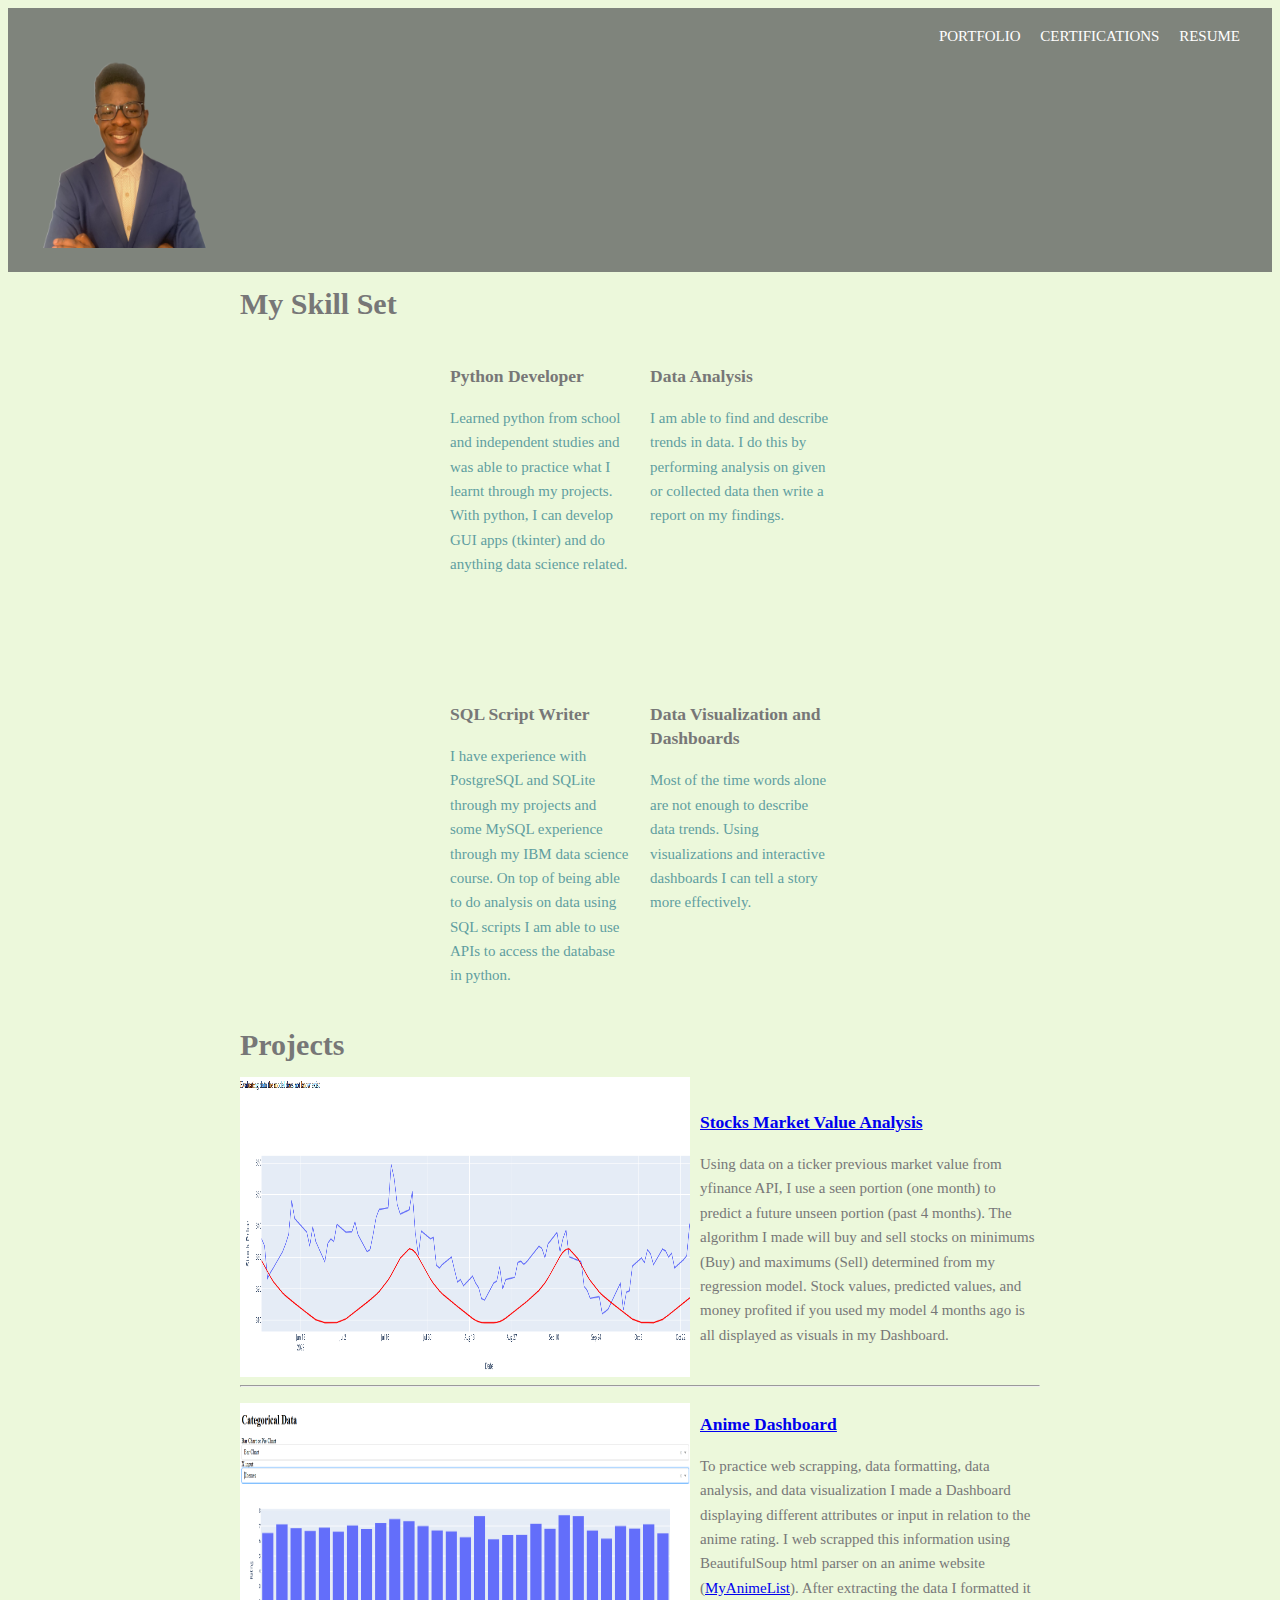
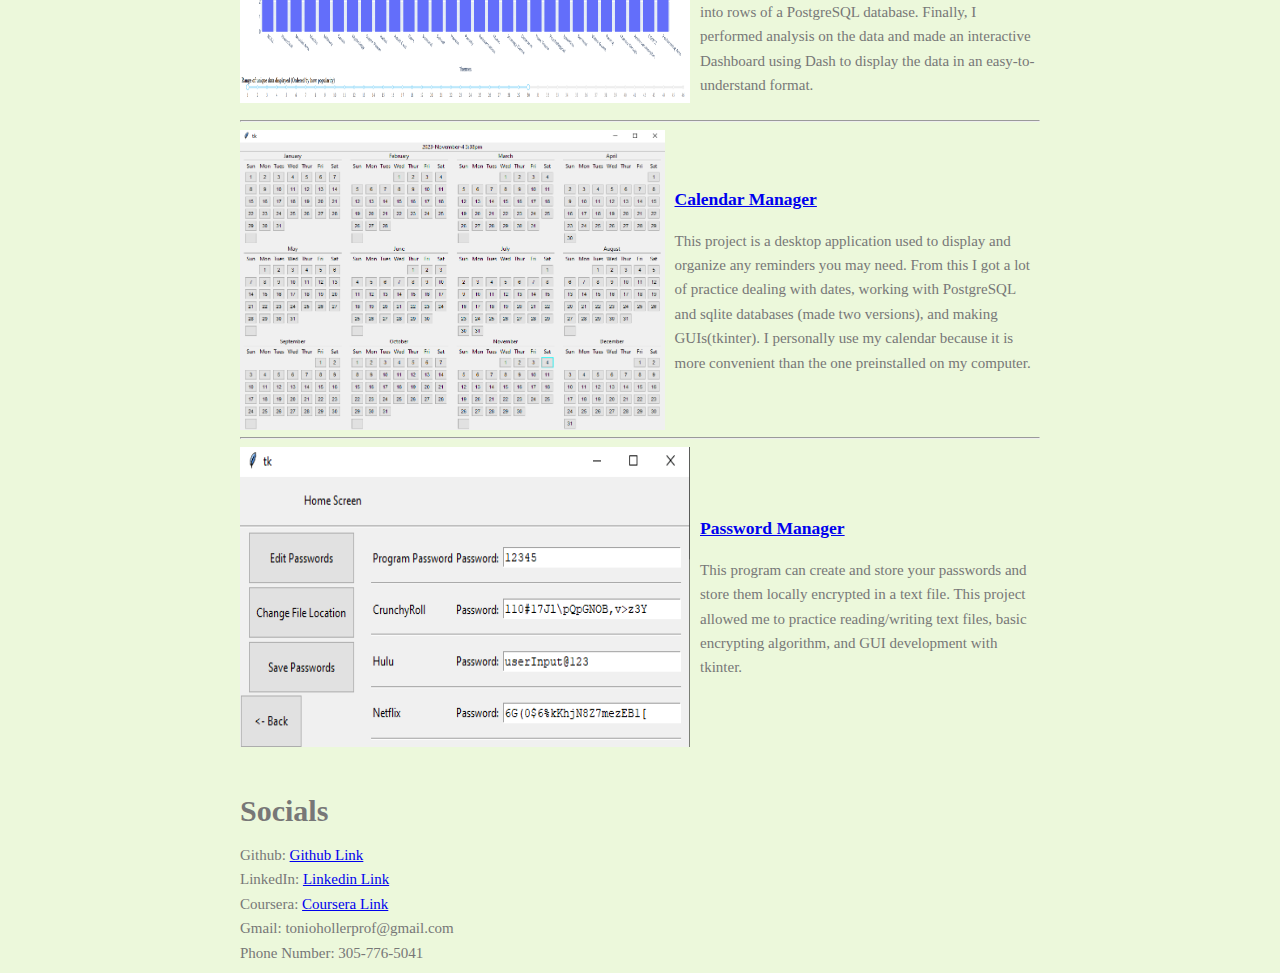
==== index.html @ 394af4f9 "Changed file name" ====
<!DOCTYPE html>
<html lang="en">
<head>
    <title>Antonio Hollerman's Portfolio</title>
    <link rel="stylesheet" href="style.css">
</head>
<body>
<header>
    <nav>
        <ul>
            <li><a href="index.html">PORTFOLIO</a></li>
            <li><a href="certs.html">CERTIFICATIONS</a></li>
            <li><a href="resume.html">RESUME</a> </li>
        </ul>
    </nav>
    <img src="portfolio_imgs/pfp-colored.png" alt="Antonio Hollerman's Face" class="face-shot" style="width:200px;height:200px;">
</header>

<main>
    <h1 class="main-text">My Skill Set</h1>
    <div class="skills">
        <div id="python-dev" class="skill">
            <h3>Python Developer</h3>
            <p class="sub-text">Learned python from school and independent studies and was able to practice what I
                learnt through my projects. With python, I can develop GUI apps (tkinter) and do anything data science
                related.</p>
        </div>
        <div id="data-analysis" class="skill">
            <h3>Data Analysis</h3>
            <p class="sub-text">I am able to find and describe trends in data. I do this by performing analysis on given
                or collected data then write a report on my findings.</p>
        </div>
        <div id="sql-dev" class="skill">
            <h3>SQL Script Writer</h3>
            <p class="sub-text">I have experience with PostgreSQL and SQLite through my projects and some MySQL
                experience through my IBM data science course. On top of being able to do analysis on data using SQL
                scripts I am able to use APIs to access the database in python.</p>
        </div>
        <div id="data-viz" class="skill">
            <h3>Data Visualization and Dashboards</h3>
            <p class="sub-text">Most of the time words alone are not enough to describe data trends. Using
                visualizations and interactive dashboards I can tell a story more effectively.</p>
        </div>
    </div>
    <section class="projects">
        <h1 class="main-text">Projects</h1>
        <div class="wrapper">
            <img src="portfolio_imgs/stock_app.PNG" alt="image" class="image">
            <div class="content">
                <a href="https://github.com/AntonioHollerman/StockAnalysisProject">
                    <h3>Stocks Market Value Analysis</h3>
                </a>
                <p>Using data on a ticker previous market value from yfinance API, I use a seen portion (one month) to
                    predict a future unseen portion (past 4 months). The algorithm I made will buy and sell stocks on
                    minimums (Buy) and maximums (Sell) determined from my regression model. Stock values, predicted values,
                    and money profited if you used my model 4 months ago is all displayed as visuals in my Dashboard.</p>
            </div>
        </div>

        <hr class="divider">

        <div class="wrapper">
            <img src="portfolio_imgs/anime_data.PNG" alt="image" class="image">
            <div class="content">
                <a href="https://github.com/AntonioHollerman/ScrappingAnimeInfo">
                    <h3>Anime Dashboard</h3>
                </a>
                <p>To practice web scrapping, data formatting, data analysis, and data visualization I made a Dashboard
                    displaying different attributes or input in relation to the anime rating. I web scrapped this
                    information using BeautifulSoup html parser on an anime website
                    (<a href="https://myanimelist.net/anime.php">MyAnimeList</a>). After extracting the data I formatted it
                    into rows of a PostgreSQL database. Finally, I performed analysis on the data and made an interactive
                    Dashboard using Dash to display the data in an easy-to-understand format.</p>
            </div>
        </div>

        <hr class="divider">

        <div class="wrapper">
            <img src="portfolio_imgs/calendar_man.PNG" alt="image" class="image">
            <div class="content">
                <a href="https://github.com/AntonioHollerman/calendar-manager">
                    <h3>Calendar Manager</h3>
                </a>
                <p>This project is a desktop application used to display and organize any reminders you may need. From this
                    I got a lot of practice dealing with dates, working with PostgreSQL and sqlite databases
                    (made two versions), and making GUIs(tkinter). I personally use my calendar because it is more
                    convenient than the one preinstalled on my computer.</p>
            </div>
        </div>

        <hr class="divider">

        <div class="wrapper">
            <img src="portfolio_imgs/pass_word_man.PNG" alt="image" class="image">
            <div class="content">
                <a href="https://github.com/AntonioHollerman/password_manager">
                    <h3>Password Manager</h3>
                </a>
                <p>This program can create and store your passwords and store them locally encrypted in a text file. This
                    project allowed me to practice reading/writing text files, basic encrypting algorithm, and GUI development
                    with tkinter.</p>
            </div>
        </div>
    </section>

    <div class="socials">
        <div class="paragraphs">
            <h1>Socials</h1>
            <p>Github: <a href="https://github.com/AntonioHollerman">Github Link</a></p>
            <p>LinkedIn: <a href="https://linkedin.com/in/antonio-hollerman">Linkedin Link</a></p>
            <p>Coursera: <a href="https://www.coursera.org/user/c9a82ea634ce3684dda988f3ba8b4ac5">Coursera Link</a></p>
            <p>Gmail: toniohollerprof@gmail.com</p>
            <p>Phone Number: 305-776-5041</p>
        </div>
    </div>
</main>

</body>
</html>
---- style.css ----
body {
    color: #777777;
    font-family: "Poppins", serif;
    font-size: 15px;
    font-weight: 300;
    line-height: 1.625em;
    position: relative;
    background-color: #ecf8db;
}

header {
    background-color: #7f847c;
    color: #fff;
    padding: 1rem;
}

.main-text {
    font-weight: bold;
}

.sub-text {
    font-weight: normal;
    flex-grow: 1;
    color: #dadada;
}


main {
    max-width: 800px;
    margin: auto;
}

.certification {
    margin-top: 2rem;
    display: flex;
    align-items: center;
}

.certification img {
    float: left;
    margin-right: 2rem;
}

nav {
    text-align: right;
}

nav ul {
    list-style: none;
    margin: 0;
    padding: 0;
}

nav li {
    display: inline-block;
    margin-right: 1rem; /* Add spacing between navigation items */
}

nav a {
    color: #ffffff;
    text-decoration: none;
}

.skills {
    display: grid;
    grid-template-columns: repeat(2, 1fr); /* 2 columns */
    grid-template-rows: repeat(2, 1fr); /* 2 rows */
    gap: 0; /* Reduce the gap to 5px */
    align-content: center;
}
.skills {
    margin-left: auto;
    margin-right: auto;
    width: 50%;
}


.skill {
    padding: 10px;
    max-width: 250px; /* Set the minimum height of each box */
}

.socials{
    margin-top: 2rem;
    display: flex;
    align-items: center;
}

.socials img {
    float: left;
    margin-right: 2rem;
}
.skills div p{
    color: cadetblue;
}

.wrapper {
    display: flex;
    align-items: center;
}

.image {
    margin-right: 10px;
    width:450px;
    height:300px;
}

.paragraphs {
    display: flex;
    flex-direction: column;
}

.paragraphs p {
    margin: 0;
}
.certification ul li{
    color: black;
}
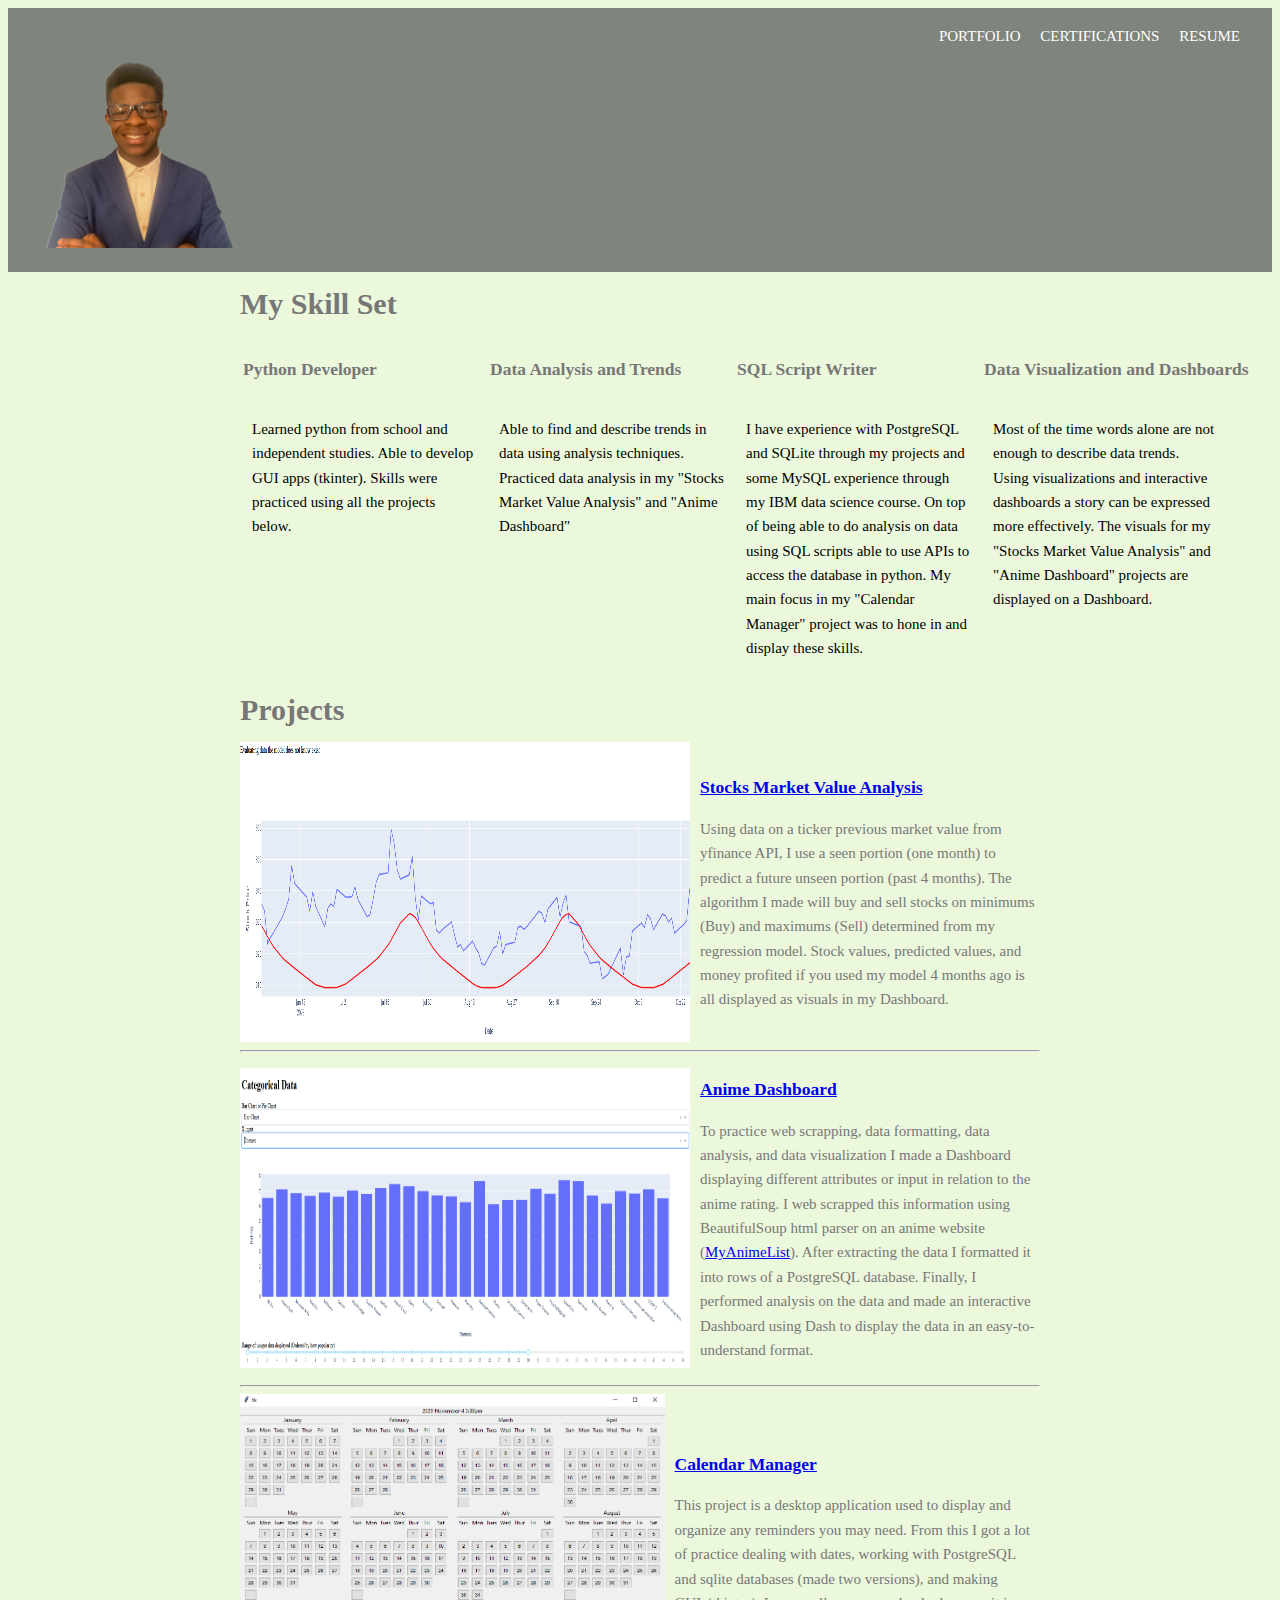
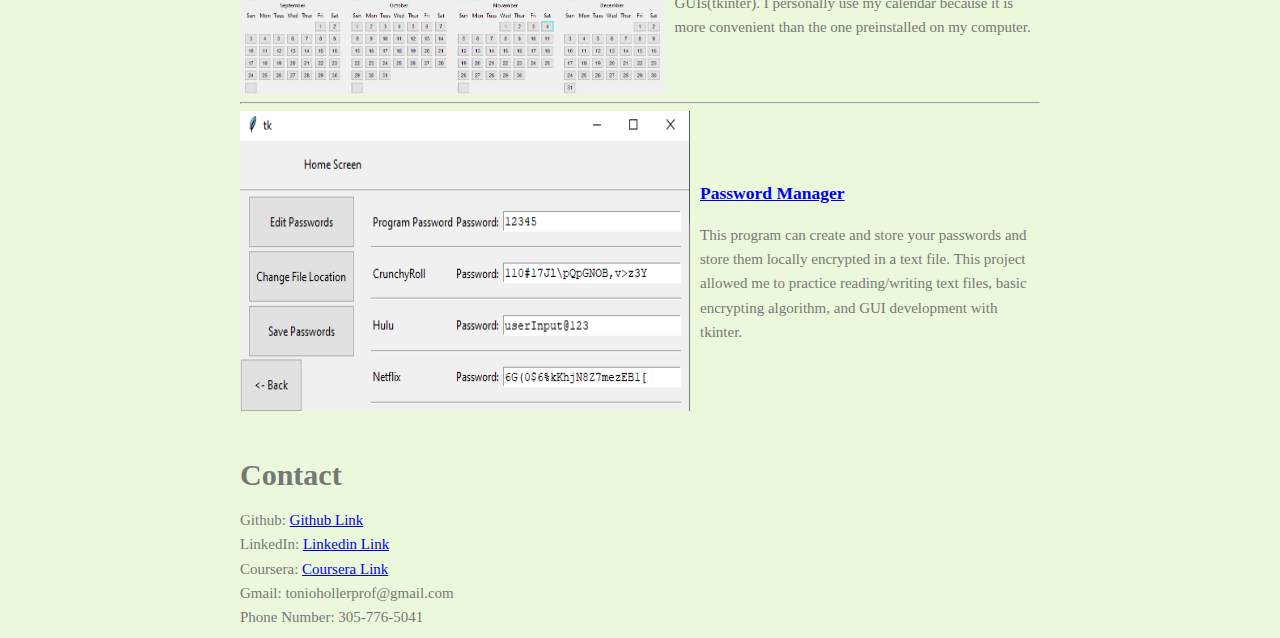
==== commit feb82925: "update certifications and index html/css" ====
--- a/index.html
+++ b/index.html
@@ -13,35 +13,48 @@
             <li><a href="resume.html">RESUME</a> </li>
         </ul>
     </nav>
-    <img src="portfolio_imgs/pfp-colored.png" alt="Antonio Hollerman's Face" class="face-shot" style="width:200px;height:200px;">
+    <img src="portfolio_imgs/pfp-colored.png" alt="Antonio Hollerman's Face" class="face-shot" style="width:230px;height:200px;">
 </header>
 
 <main>
     <h1 class="main-text">My Skill Set</h1>
-    <div class="skills">
-        <div id="python-dev" class="skill">
-            <h3>Python Developer</h3>
-            <p class="sub-text">Learned python from school and independent studies and was able to practice what I
-                learnt through my projects. With python, I can develop GUI apps (tkinter) and do anything data science
-                related.</p>
-        </div>
-        <div id="data-analysis" class="skill">
-            <h3>Data Analysis</h3>
-            <p class="sub-text">I am able to find and describe trends in data. I do this by performing analysis on given
-                or collected data then write a report on my findings.</p>
-        </div>
-        <div id="sql-dev" class="skill">
-            <h3>SQL Script Writer</h3>
-            <p class="sub-text">I have experience with PostgreSQL and SQLite through my projects and some MySQL
+    <table>
+        <tr style="white-space: nowrap;">
+            <td>
+                <h3>Python Developer</h3>
+            </td>
+            <td>
+                <h3>Data Analysis and Trends</h3>
+            </td>
+            <td>
+                <h3>SQL Script Writer</h3>
+            </td>
+            <td>
+                <h3>Data Visualization and Dashboards</h3>
+            </td>
+        </tr>
+        <tr>
+            <td class="tab-col">
+                <p class="sub-text tab-txt">Learned python from school and independent studies. Able to develop GUI apps (tkinter).
+                Skills were practiced using all the projects below.</p>
+            </td>
+            <td class="tab-col">
+                <p class="sub-text tab-txt">Able to find and describe trends in data using analysis techniques. Practiced data
+                analysis in my "Stocks Market Value Analysis" and "Anime Dashboard"</p>
+            </td>
+            <td class="tab-col">
+                <p class="sub-text tab-txt">I have experience with PostgreSQL and SQLite through my projects and some MySQL
                 experience through my IBM data science course. On top of being able to do analysis on data using SQL
-                scripts I am able to use APIs to access the database in python.</p>
-        </div>
-        <div id="data-viz" class="skill">
-            <h3>Data Visualization and Dashboards</h3>
-            <p class="sub-text">Most of the time words alone are not enough to describe data trends. Using
-                visualizations and interactive dashboards I can tell a story more effectively.</p>
-        </div>
-    </div>
+                scripts able to use APIs to access the database in python. My main focus in my "Calendar Manager"
+                project was to hone in and display these skills.</p>
+            </td>
+            <td class="tab-col">
+                <p class="sub-text tab-txt">Most of the time words alone are not enough to describe data trends. Using
+                visualizations and interactive dashboards a story can be expressed more effectively. The visuals for
+                my "Stocks Market Value Analysis" and "Anime Dashboard" projects are displayed on a Dashboard.</p>
+            </td>
+        </tr>
+    </table>
     <section class="projects">
         <h1 class="main-text">Projects</h1>
         <div class="wrapper">
@@ -106,7 +119,7 @@
 
     <div class="socials">
         <div class="paragraphs">
-            <h1>Socials</h1>
+            <h1>Contact</h1>
             <p>Github: <a href="https://github.com/AntonioHollerman">Github Link</a></p>
             <p>LinkedIn: <a href="https://linkedin.com/in/antonio-hollerman">Linkedin Link</a></p>
             <p>Coursera: <a href="https://www.coursera.org/user/c9a82ea634ce3684dda988f3ba8b4ac5">Coursera Link</a></p>
--- a/style.css
+++ b/style.css
@@ -113,6 +113,25 @@
 .paragraphs p {
     margin: 0;
 }
+
 .certification ul li{
     color: black;
-}+    white-space: nowrap;
+}
+
+.cert-title{
+    text-decoration: underline;
+    list-style-type: none;
+    font-size: 20px;
+}
+
+.tab-txt{
+    width: 225px;  /* Adjust this value as needed */
+    vertical-align: text-top;
+    color: black;
+}
+
+.tab-col{
+    vertical-align: top;
+    padding: 0 10px;
+}
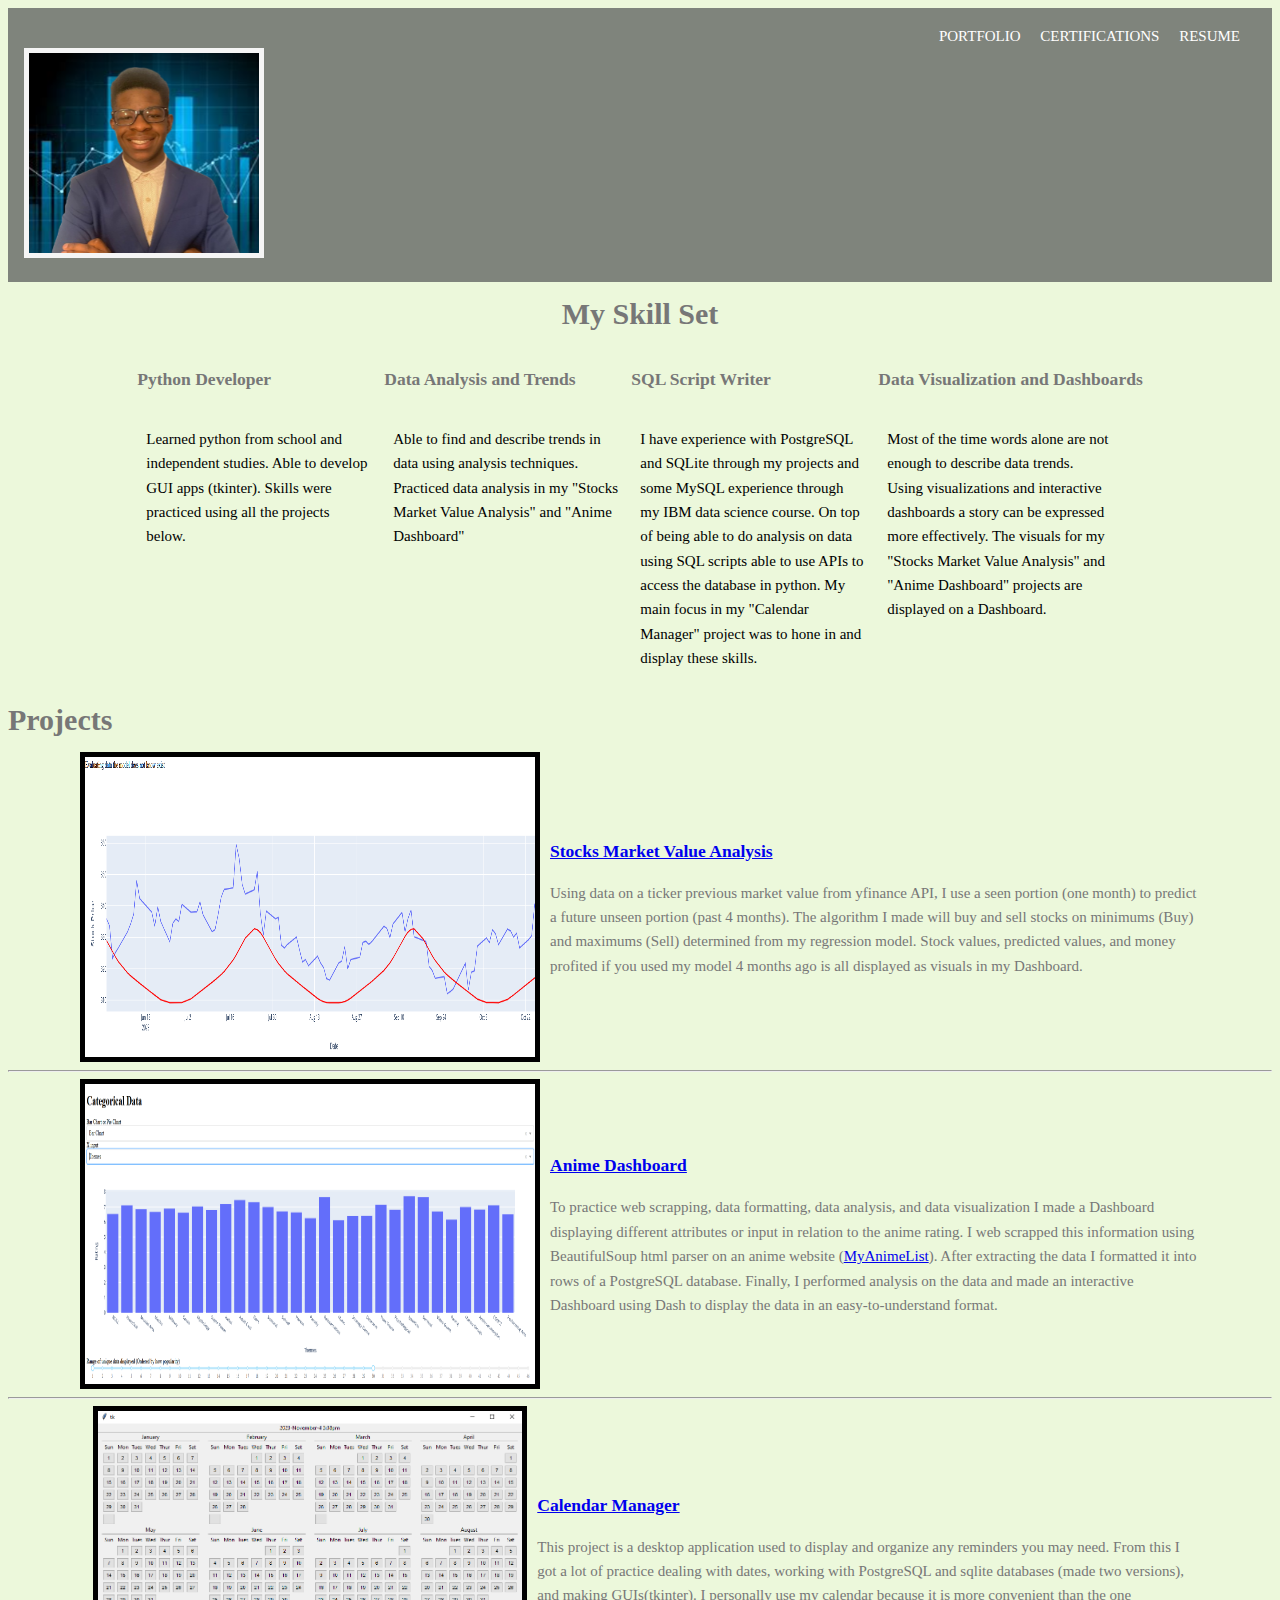
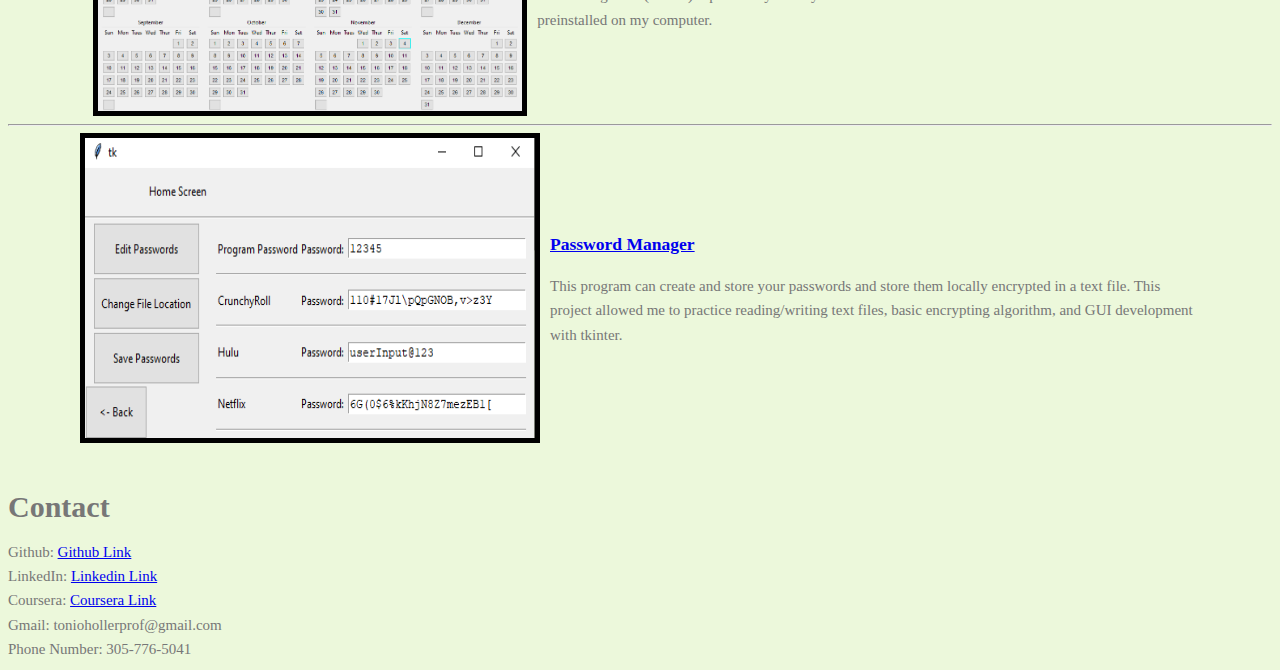
==== commit 2e3befc7: "Title each certification with a header" ====
--- a/index.html
+++ b/index.html
@@ -13,11 +13,11 @@
             <li><a href="resume.html">RESUME</a> </li>
         </ul>
     </nav>
-    <img src="portfolio_imgs/pfp-colored.png" alt="Antonio Hollerman's Face" class="face-shot" style="width:230px;height:200px;">
+    <img src="portfolio_imgs/php_white-removebg-preview.png" alt="Antonio Hollerman's Face" id="face-shot">
 </header>
 
 <main>
-    <h1 class="main-text">My Skill Set</h1>
+    <h1 class="main-text" style="text-align: center">My Skill Set</h1>
     <table>
         <tr style="white-space: nowrap;">
             <td>
--- a/style.css
+++ b/style.css
@@ -6,6 +6,12 @@
     line-height: 1.625em;
     position: relative;
     background-color: #ecf8db;
+}
+
+#face-shot{
+    width:230px;
+    height:200px;
+    border: 5px solid whitesmoke;
 }
 
 header {
@@ -26,8 +32,7 @@
 
 
 main {
-    max-width: 800px;
-    margin: auto;
+
 }
 
 .certification {
@@ -97,6 +102,9 @@
 .wrapper {
     display: flex;
     align-items: center;
+    justify-content: center;
+    margin: auto;
+    width: 50%;
 }
 
 .image {
@@ -135,3 +143,15 @@
     vertical-align: top;
     padding: 0 10px;
 }
+
+table{
+    margin: 0 auto;
+}
+
+.wrapper div p{
+    width: 650px;
+}
+
+.wrapper img{
+    border: 5px solid black;
+}
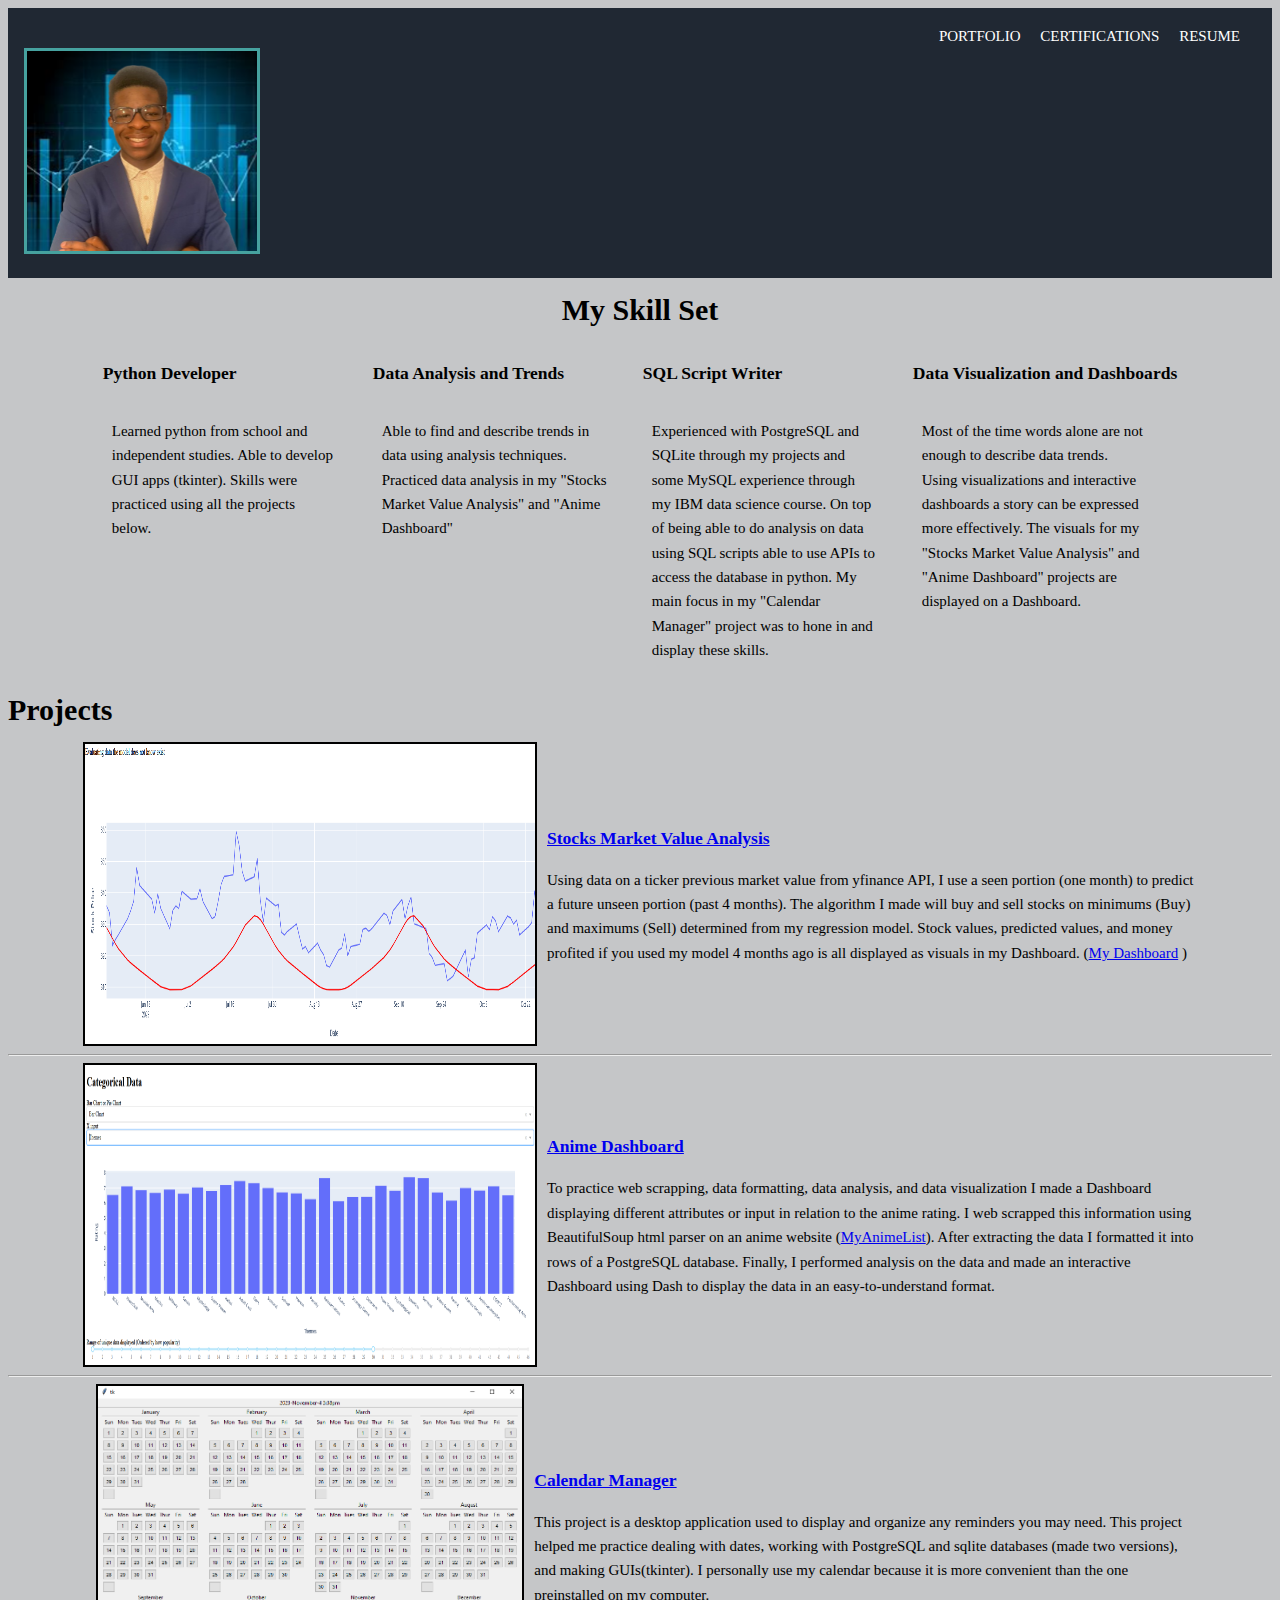
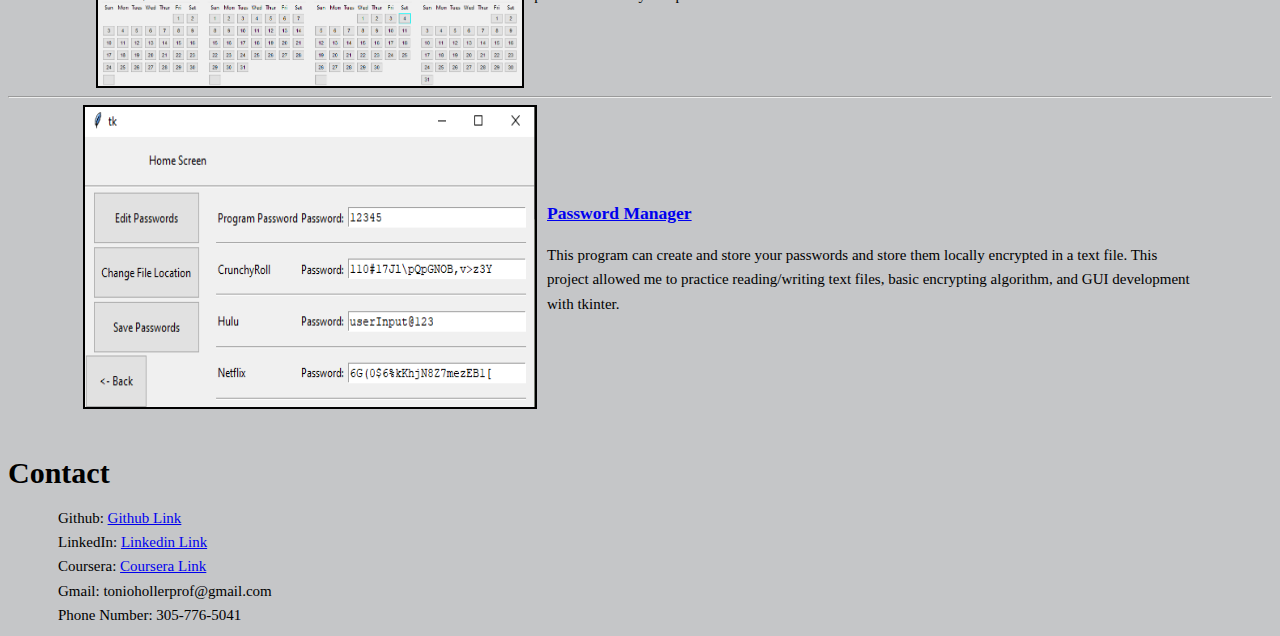
==== commit 05cec54b: "second version" ====
--- a/index.html
+++ b/index.html
@@ -43,7 +43,7 @@
                 analysis in my "Stocks Market Value Analysis" and "Anime Dashboard"</p>
             </td>
             <td class="tab-col">
-                <p class="sub-text tab-txt">I have experience with PostgreSQL and SQLite through my projects and some MySQL
+                <p class="sub-text tab-txt">Experienced with PostgreSQL and SQLite through my projects and some MySQL
                 experience through my IBM data science course. On top of being able to do analysis on data using SQL
                 scripts able to use APIs to access the database in python. My main focus in my "Calendar Manager"
                 project was to hone in and display these skills.</p>
@@ -66,7 +66,8 @@
                 <p>Using data on a ticker previous market value from yfinance API, I use a seen portion (one month) to
                     predict a future unseen portion (past 4 months). The algorithm I made will buy and sell stocks on
                     minimums (Buy) and maximums (Sell) determined from my regression model. Stock values, predicted values,
-                    and money profited if you used my model 4 months ago is all displayed as visuals in my Dashboard.</p>
+                    and money profited if you used my model 4 months ago is all displayed as visuals in my Dashboard.
+                (<a href="https://stock-analysis-project.onrender.com/">My Dashboard</a> )</p>
             </div>
         </div>
 
@@ -95,8 +96,8 @@
                 <a href="https://github.com/AntonioHollerman/calendar-manager">
                     <h3>Calendar Manager</h3>
                 </a>
-                <p>This project is a desktop application used to display and organize any reminders you may need. From this
-                    I got a lot of practice dealing with dates, working with PostgreSQL and sqlite databases
+                <p>This project is a desktop application used to display and organize any reminders you may need. This
+                    project helped me practice dealing with dates, working with PostgreSQL and sqlite databases
                     (made two versions), and making GUIs(tkinter). I personally use my calendar because it is more
                     convenient than the one preinstalled on my computer.</p>
             </div>
--- a/style.css
+++ b/style.css
@@ -1,39 +1,37 @@
 body {
-    color: #777777;
+    color: #000000; /* Set text color to black */
     font-family: "Poppins", serif;
     font-size: 15px;
     font-weight: 300;
     line-height: 1.625em;
     position: relative;
-    background-color: #ecf8db;
+    background-color: #c5c6c8;
 }
 
-#face-shot{
-    width:230px;
-    height:200px;
-    border: 5px solid whitesmoke;
+#face-shot {
+    width: 230px;
+    height: 200px;
+    border: 3px solid #46a29f;
 }
 
 header {
-    background-color: #7f847c;
-    color: #fff;
+    background-color: #202833;
+    color: #000000; /* Make header text white */
     padding: 1rem;
 }
 
 .main-text {
     font-weight: bold;
+    color: #000000; /* Make headings white */
 }
 
 .sub-text {
     font-weight: normal;
     flex-grow: 1;
-    color: #dadada;
+    color: #000000; /* Set rest of the text color to black */
 }
 
-
-main {
-
-}
+main {}
 
 .certification {
     margin-top: 2rem;
@@ -48,6 +46,7 @@
 
 nav {
     text-align: right;
+    color: #ffffff; /* Keep the nav bar text color the same */
 }
 
 nav ul {
@@ -73,19 +72,19 @@
     gap: 0; /* Reduce the gap to 5px */
     align-content: center;
 }
+
 .skills {
     margin-left: auto;
     margin-right: auto;
     width: 50%;
 }
 
-
 .skill {
     padding: 10px;
     max-width: 250px; /* Set the minimum height of each box */
 }
 
-.socials{
+.socials {
     margin-top: 2rem;
     display: flex;
     align-items: center;
@@ -95,7 +94,12 @@
     float: left;
     margin-right: 2rem;
 }
-.skills div p{
+
+.socials div p{
+    margin-left: 50px;
+}
+
+.skills div p {
     color: cadetblue;
 }
 
@@ -109,8 +113,8 @@
 
 .image {
     margin-right: 10px;
-    width:450px;
-    height:300px;
+    width: 450px;
+    height: 300px;
 }
 
 .paragraphs {
@@ -122,36 +126,42 @@
     margin: 0;
 }
 
-.certification ul li{
-    color: black;
+.certification ul li {
+    color: #000000; /* Set certification text color to black */
     white-space: nowrap;
 }
 
-.cert-title{
+.cert-title {
     text-decoration: underline;
     list-style-type: none;
     font-size: 20px;
+    color: #ffffff; /* Make certification titles white */
 }
 
-.tab-txt{
-    width: 225px;  /* Adjust this value as needed */
+.tab-txt {
+    width: 225px;
     vertical-align: text-top;
-    color: black;
+    color: #000000; /* Set tab text color to black */
 }
 
-.tab-col{
+.tab-col {
     vertical-align: top;
     padding: 0 10px;
 }
 
-table{
+table {
     margin: 0 auto;
+    border-spacing: 25px 0;
 }
 
-.wrapper div p{
+.wrapper div p {
     width: 650px;
 }
 
-.wrapper img{
-    border: 5px solid black;
+.wrapper img {
+    border: 2px solid black;
 }
+
+.divider{
+    color: black;
+}
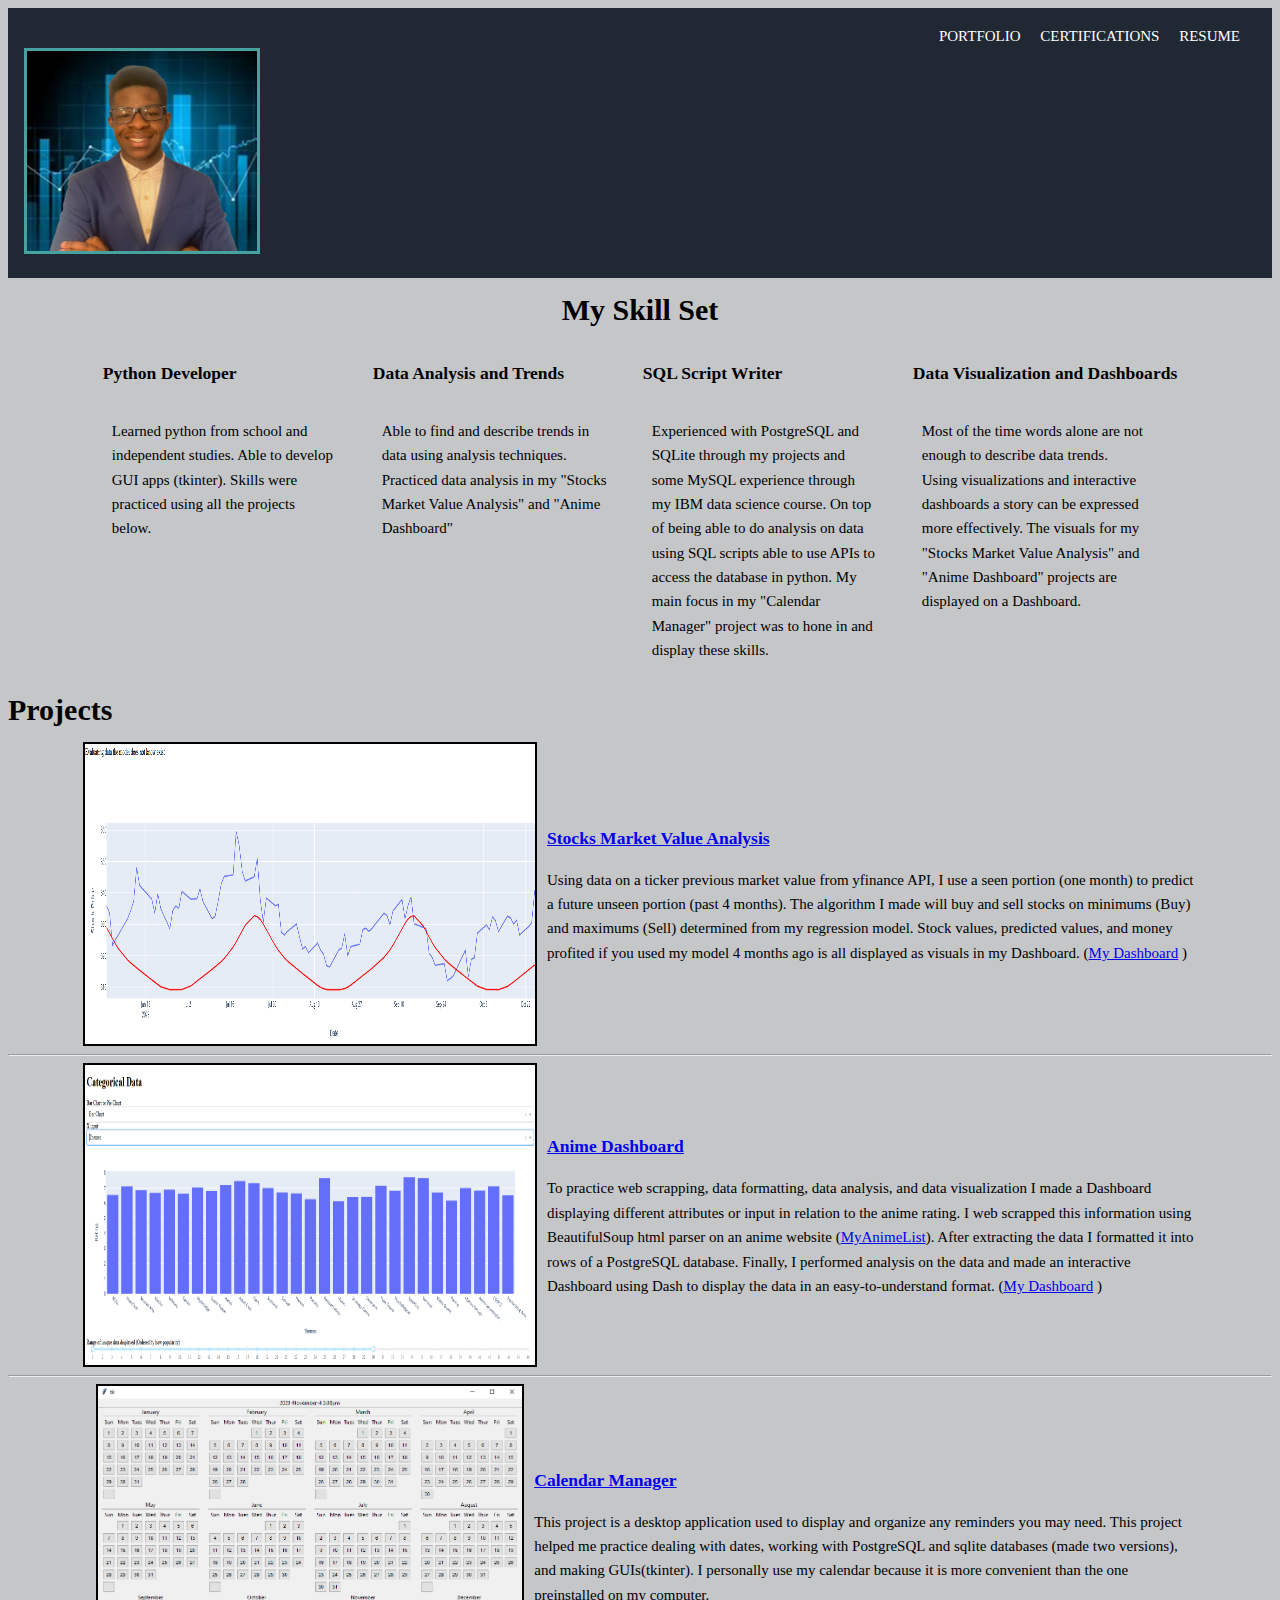
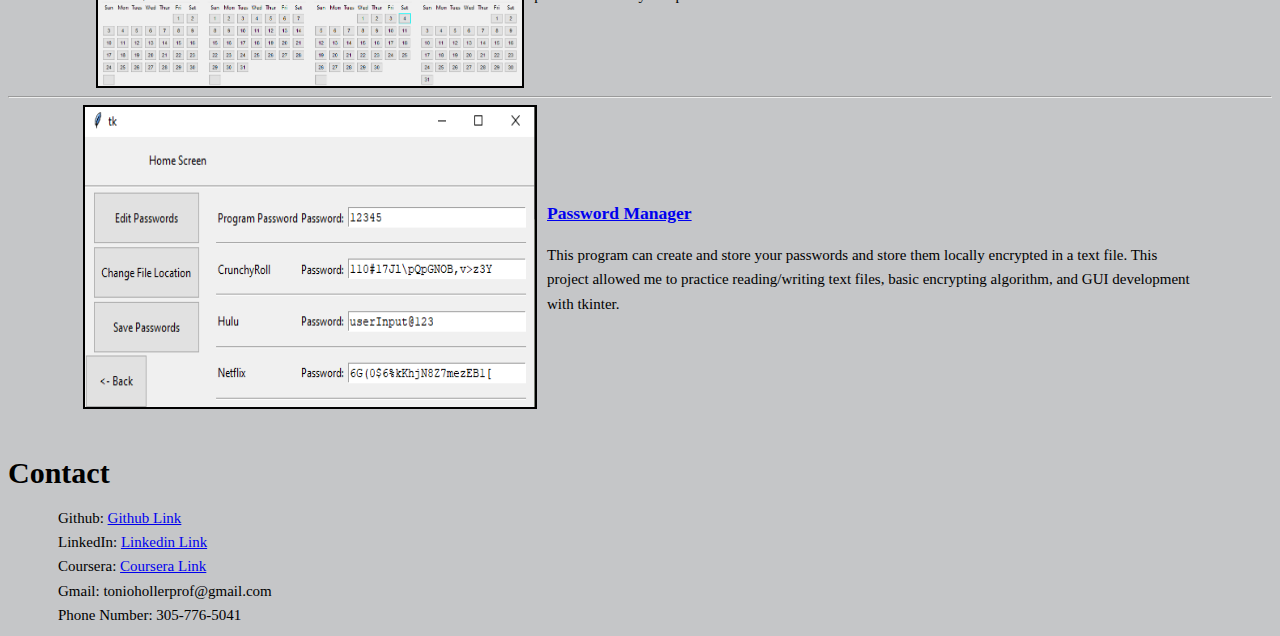
==== commit c070f8f0: "add website links to projects" ====
--- a/index.html
+++ b/index.html
@@ -67,7 +67,7 @@
                     predict a future unseen portion (past 4 months). The algorithm I made will buy and sell stocks on
                     minimums (Buy) and maximums (Sell) determined from my regression model. Stock values, predicted values,
                     and money profited if you used my model 4 months ago is all displayed as visuals in my Dashboard.
-                (<a href="https://stock-analysis-project.onrender.com/">My Dashboard</a> )</p>
+                (<a href="https://stock-analysis-project-699427999309.herokuapp.com/">My Dashboard</a> )</p>
             </div>
         </div>
 
@@ -84,7 +84,8 @@
                     information using BeautifulSoup html parser on an anime website
                     (<a href="https://myanimelist.net/anime.php">MyAnimeList</a>). After extracting the data I formatted it
                     into rows of a PostgreSQL database. Finally, I performed analysis on the data and made an interactive
-                    Dashboard using Dash to display the data in an easy-to-understand format.</p>
+                    Dashboard using Dash to display the data in an easy-to-understand format.
+                    (<a href="https://scrapping-anime-info-b29aa4b504b8.herokuapp.com/">My Dashboard</a> )</p>
             </div>
         </div>
 
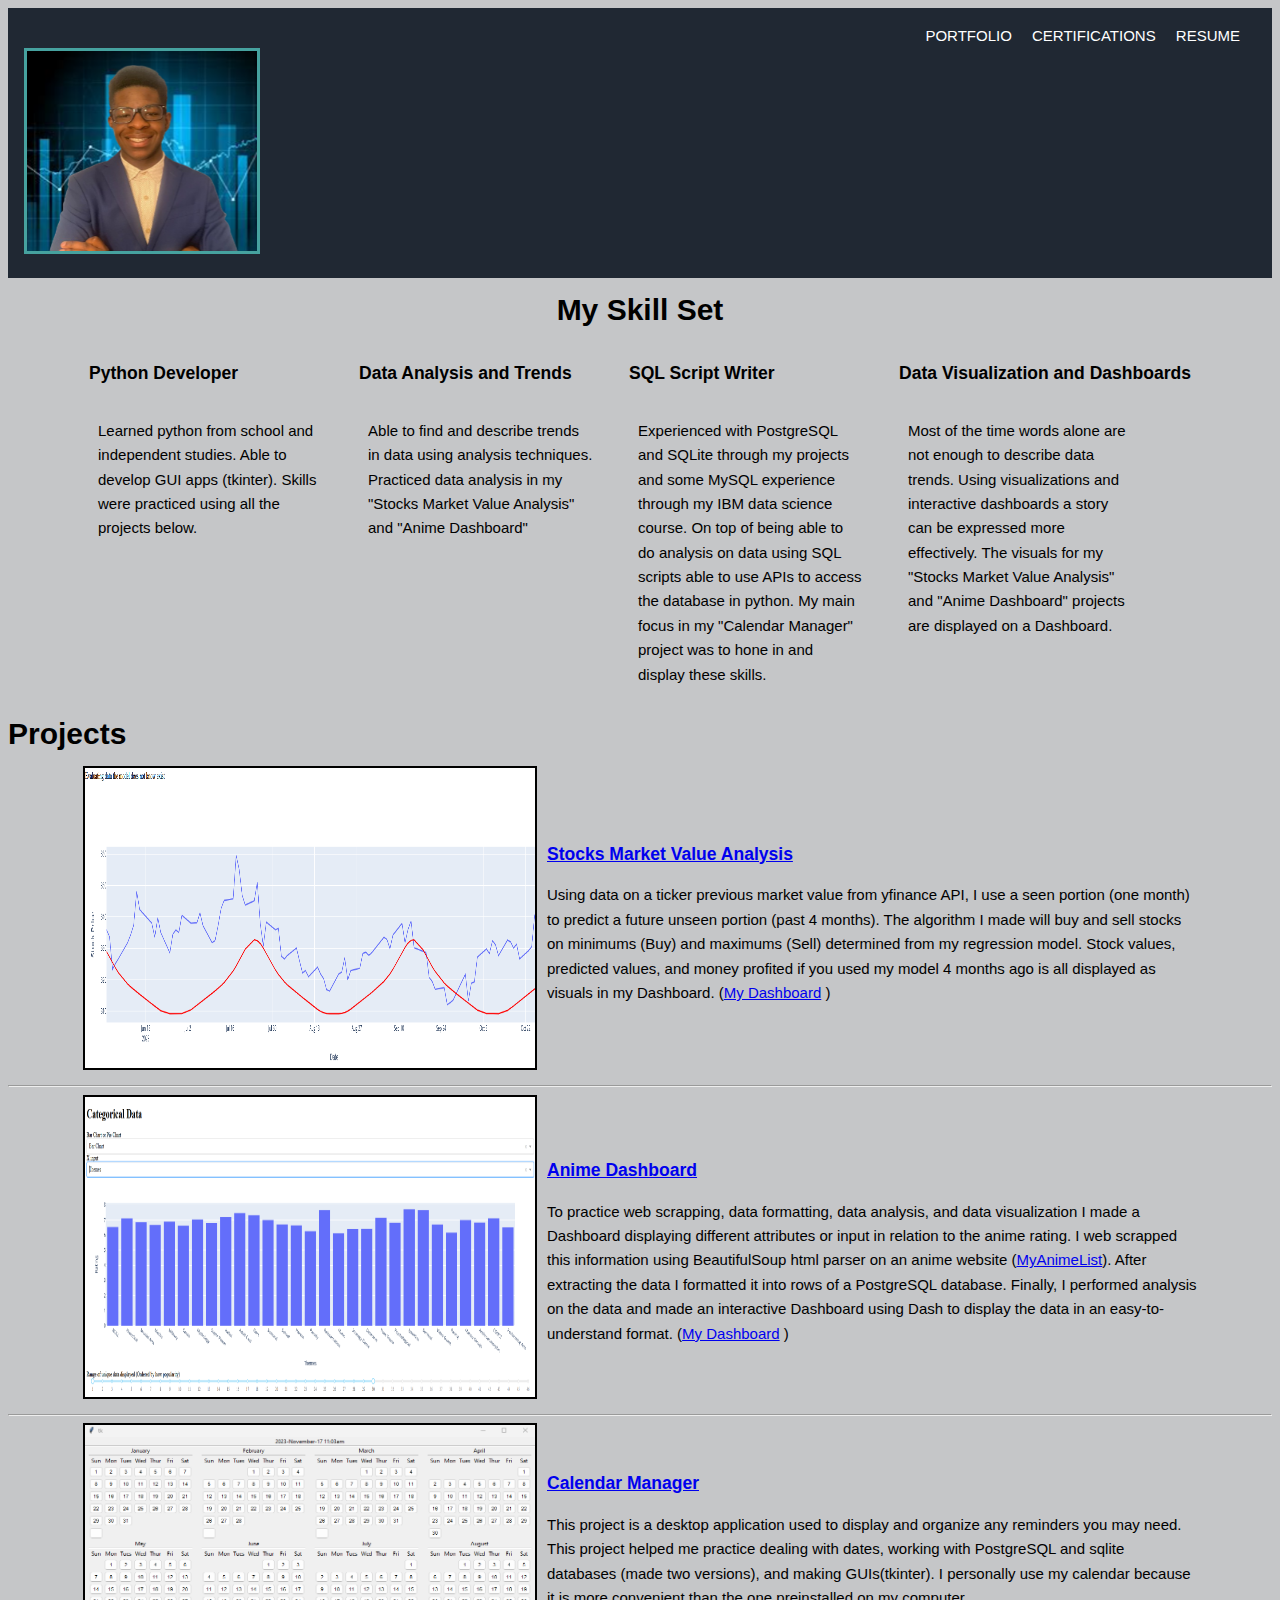
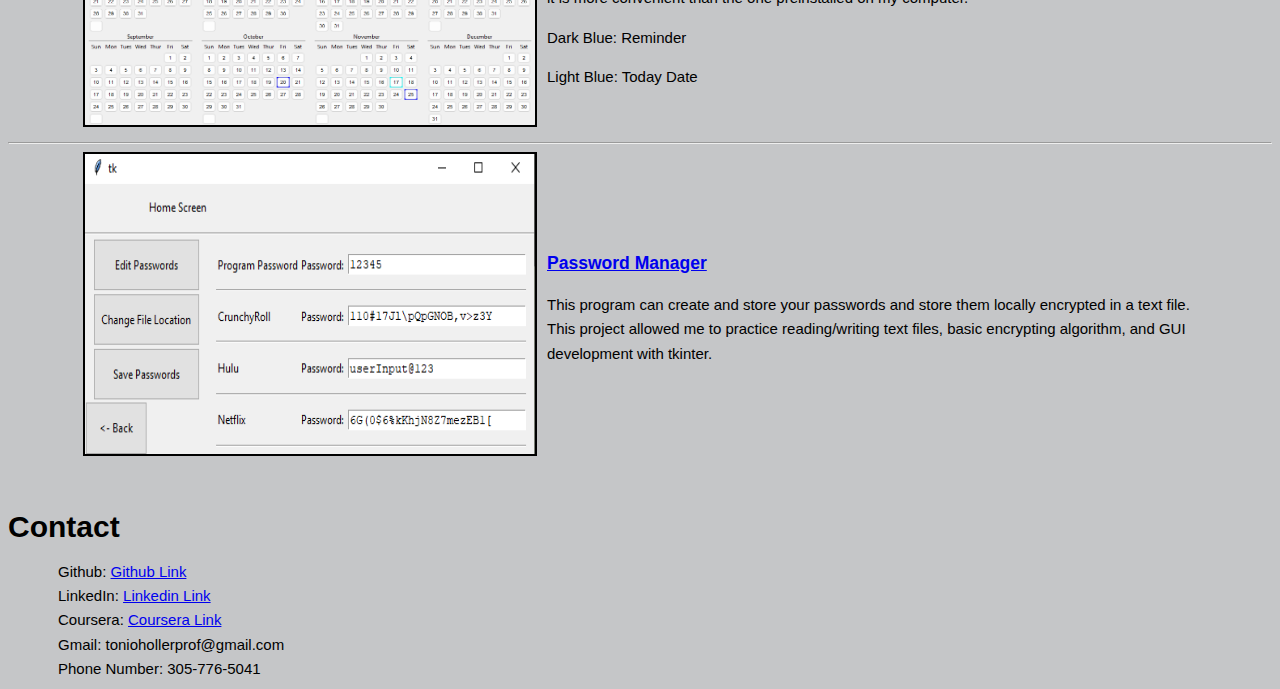
==== commit 8f16e0e8: "Feature: When image clicked, image enlarge." ====
--- a/index.html
+++ b/index.html
@@ -13,7 +13,14 @@
             <li><a href="resume.html">RESUME</a> </li>
         </ul>
     </nav>
-    <img src="portfolio_imgs/php_white-removebg-preview.png" alt="Antonio Hollerman's Face" id="face-shot">
+    <a href="#enlarge15">
+        <img src="portfolio_imgs/php_white-removebg-preview.png" alt="Antonio Hollerman's Face" id="face-shot">
+    </a>
+    <div id="enlarge15" class="enlarge">
+        <a href="index.html">
+            <img src="portfolio_imgs/php_white-removebg-preview.png" alt="Antonio Hollerman's Face">
+        </a>
+    </div>
 </header>
 
 <main>
@@ -58,7 +65,14 @@
     <section class="projects">
         <h1 class="main-text">Projects</h1>
         <div class="wrapper">
-            <img src="portfolio_imgs/stock_app.PNG" alt="image" class="image">
+            <a href="#enlarge11">
+                <img src="portfolio_imgs/stock_app.PNG" alt="certification" class="image">
+            </a>
+            <div id="enlarge11" class="enlarge">
+                <a href="index.html">
+                    <img src="portfolio_imgs/stock_app.PNG" alt="certification">
+                </a>
+            </div>
             <div class="content">
                 <a href="https://github.com/AntonioHollerman/StockAnalysisProject">
                     <h3>Stocks Market Value Analysis</h3>
@@ -74,7 +88,14 @@
         <hr class="divider">
 
         <div class="wrapper">
-            <img src="portfolio_imgs/anime_data.PNG" alt="image" class="image">
+            <a href="#enlarge12">
+                <img src="portfolio_imgs/anime_data.PNG" alt="certification" class="image">
+            </a>
+            <div id="enlarge12" class="enlarge">
+                <a href="index.html">
+                    <img src="portfolio_imgs/anime_data.PNG" alt="certification">
+                </a>
+            </div>
             <div class="content">
                 <a href="https://github.com/AntonioHollerman/ScrappingAnimeInfo">
                     <h3>Anime Dashboard</h3>
@@ -92,7 +113,14 @@
         <hr class="divider">
 
         <div class="wrapper">
-            <img src="portfolio_imgs/calendar_man.PNG" alt="image" class="image">
+            <a href="#enlarge13">
+                <img src="portfolio_imgs/calendar_man.PNG" alt="certification" class="image">
+            </a>
+            <div id="enlarge13" class="enlarge">
+                <a href="index.html">
+                    <img src="portfolio_imgs/calendar_man.PNG" alt="certification">
+                </a>
+            </div>
             <div class="content">
                 <a href="https://github.com/AntonioHollerman/calendar-manager">
                     <h3>Calendar Manager</h3>
@@ -101,13 +129,22 @@
                     project helped me practice dealing with dates, working with PostgreSQL and sqlite databases
                     (made two versions), and making GUIs(tkinter). I personally use my calendar because it is more
                     convenient than the one preinstalled on my computer.</p>
+                <p>Dark Blue: Reminder</p>
+                <p>Light Blue: Today Date</p>
             </div>
         </div>
 
         <hr class="divider">
 
         <div class="wrapper">
-            <img src="portfolio_imgs/pass_word_man.PNG" alt="image" class="image">
+            <a href="#enlarge14">
+                <img src="portfolio_imgs/pass_word_man.PNG" alt="certification" class="image">
+            </a>
+            <div id="enlarge14" class="enlarge">
+                <a href="index.html">
+                    <img src="portfolio_imgs/pass_word_man.PNG" alt="certification">
+                </a>
+            </div>
             <div class="content">
                 <a href="https://github.com/AntonioHollerman/password_manager">
                     <h3>Password Manager</h3>
--- a/style.css
+++ b/style.css
@@ -1,6 +1,6 @@
 body {
     color: #000000; /* Set text color to black */
-    font-family: "Poppins", serif;
+    font-family: "Poppins", sans-serif;
     font-size: 15px;
     font-weight: 300;
     line-height: 1.625em;
@@ -165,3 +165,37 @@
 .divider{
     color: black;
 }
+
+.enlarge {
+    position: fixed;
+    top: 0;
+    left: 0;
+    bottom: 0;
+    right: 0;
+    background-color: rgba(0, 0, 0, 0.8);
+    z-index: 9999;
+    opacity: 0;
+    pointer-events: none;
+    transition: opacity 0.3s ease-in-out;
+}
+
+.enlarge:target {
+    opacity: 1;
+    pointer-events: auto;
+}
+
+.enlarge img {
+    position: absolute;
+    top: 50%;
+    left: 50%;
+    transform: translate(-50%, -50%);
+    max-width: 90%;
+    max-height: 90%;
+}
+/*<a href="#enlarge">*/
+/*<img src="your-image.jpg" alt="Your Image">*/
+/*</a>*/
+
+/*<div id="enlarge">*/
+/*<img src="your-image.jpg" alt="Your Image">*/
+/*</div>*/
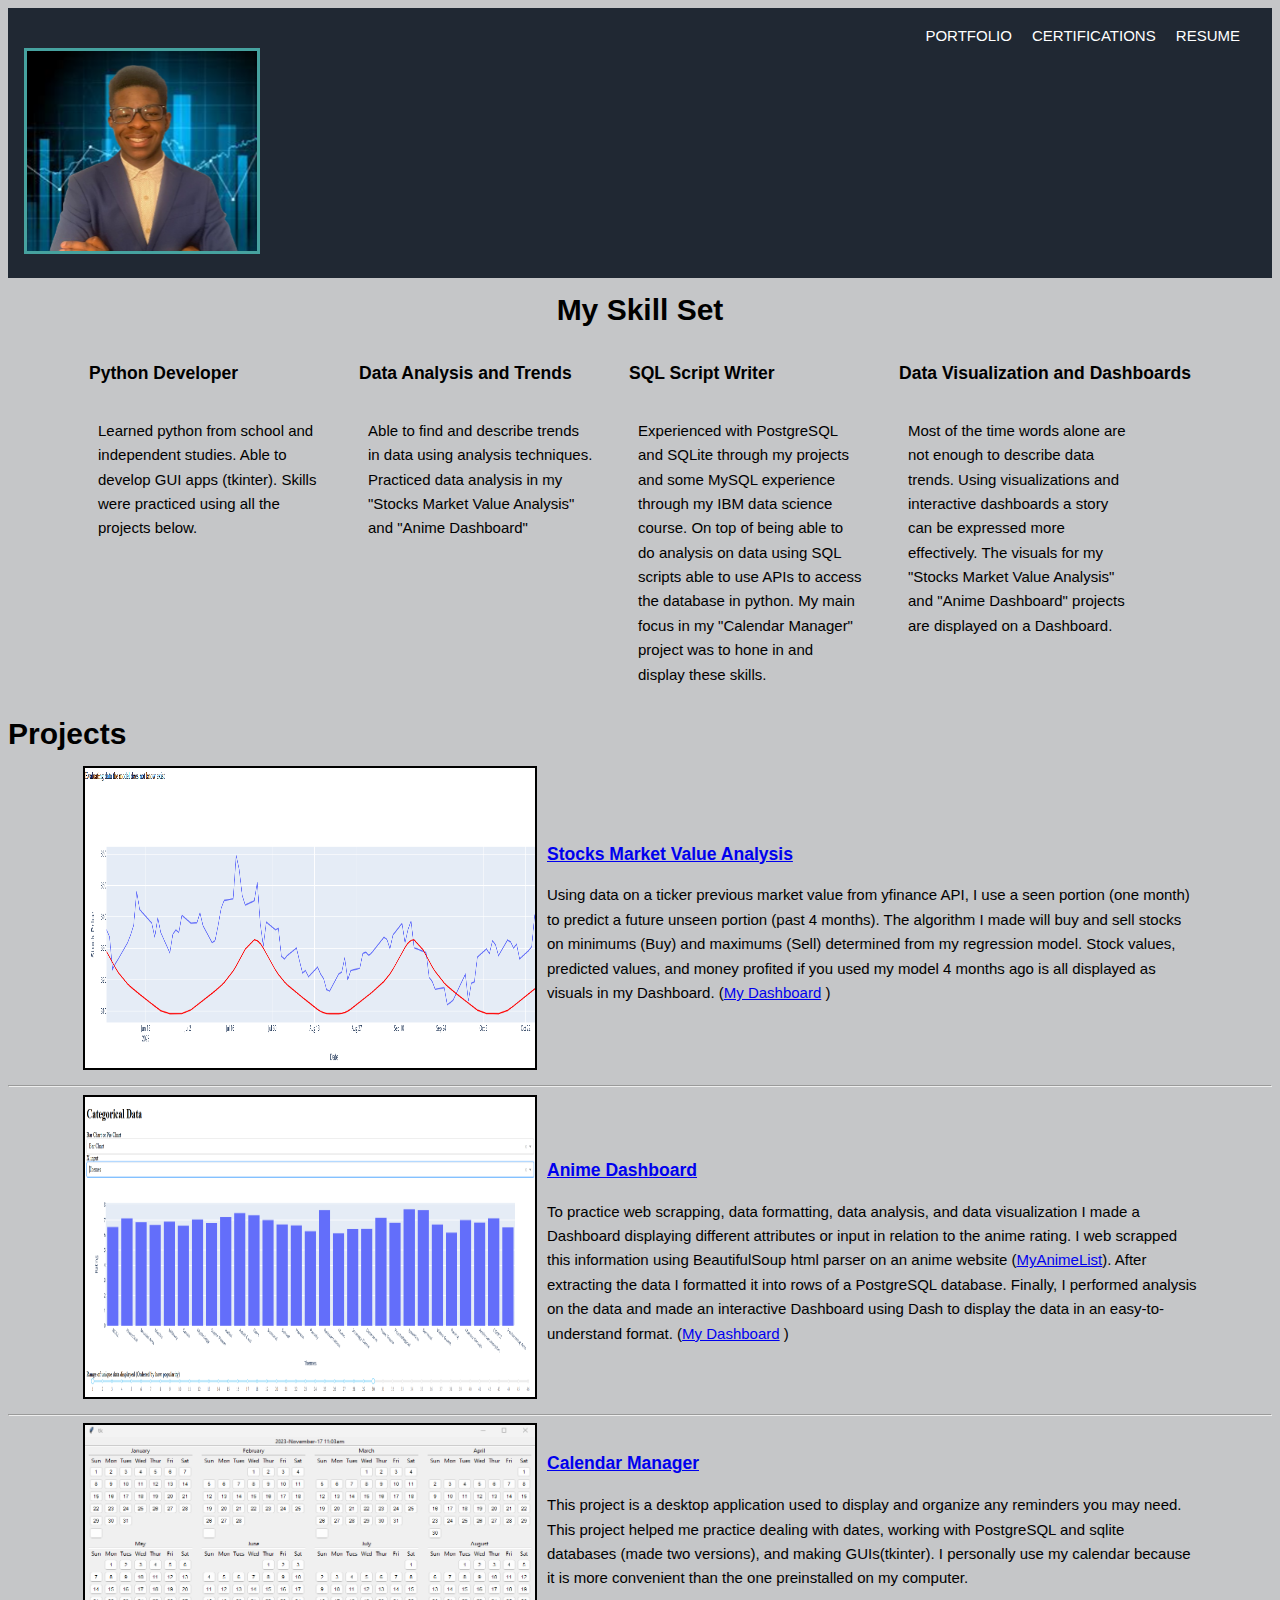
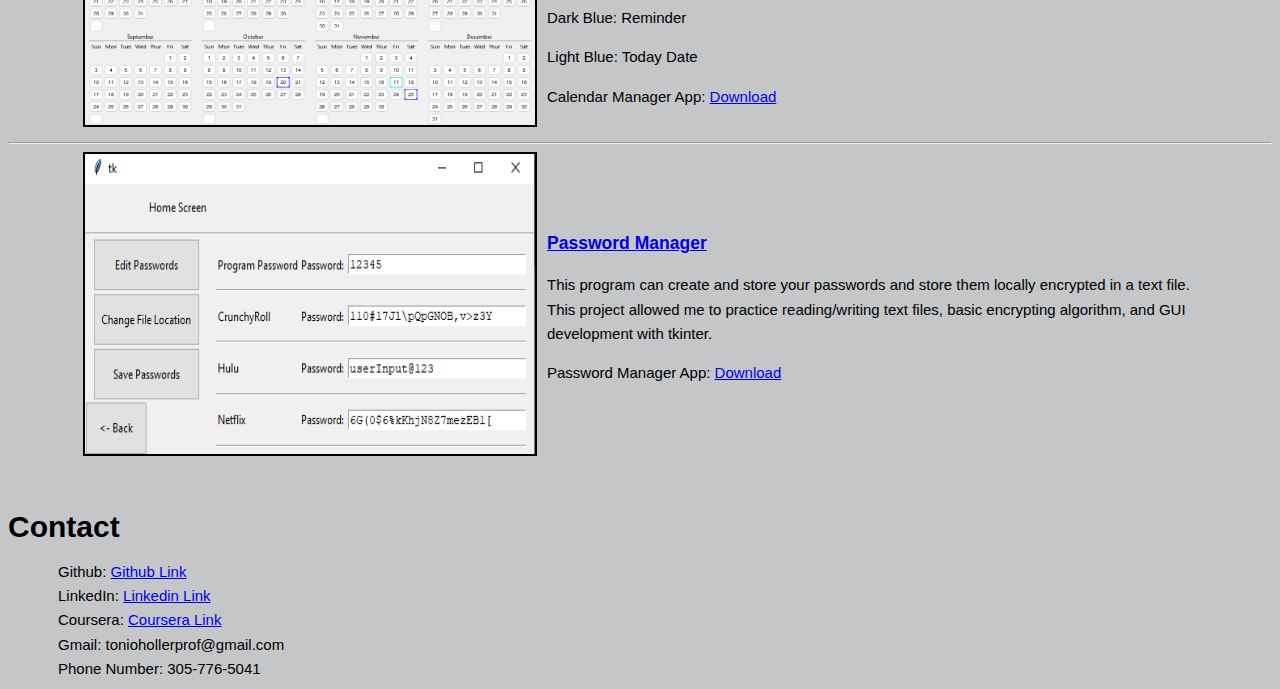
==== commit 0fb78394: "Feature: Make downloadable executable" ====
--- a/index.html
+++ b/index.html
@@ -131,6 +131,7 @@
                     convenient than the one preinstalled on my computer.</p>
                 <p>Dark Blue: Reminder</p>
                 <p>Light Blue: Today Date</p>
+                <p>Calendar Manager App: <a href="apps/calendar_manager_sqlite.exe" download="Calender.exe">Download</a></p>
             </div>
         </div>
 
@@ -152,6 +153,7 @@
                 <p>This program can create and store your passwords and store them locally encrypted in a text file. This
                     project allowed me to practice reading/writing text files, basic encrypting algorithm, and GUI development
                     with tkinter.</p>
+                <p>Password Manager App: <a href="apps/password_manager.exe" download="Passwords.exe">Download</a></p>
             </div>
         </div>
     </section>
--- a/style.css
+++ b/style.css
@@ -192,10 +192,3 @@
     max-width: 90%;
     max-height: 90%;
 }
-/*<a href="#enlarge">*/
-/*<img src="your-image.jpg" alt="Your Image">*/
-/*</a>*/
-
-/*<div id="enlarge">*/
-/*<img src="your-image.jpg" alt="Your Image">*/
-/*</div>*/
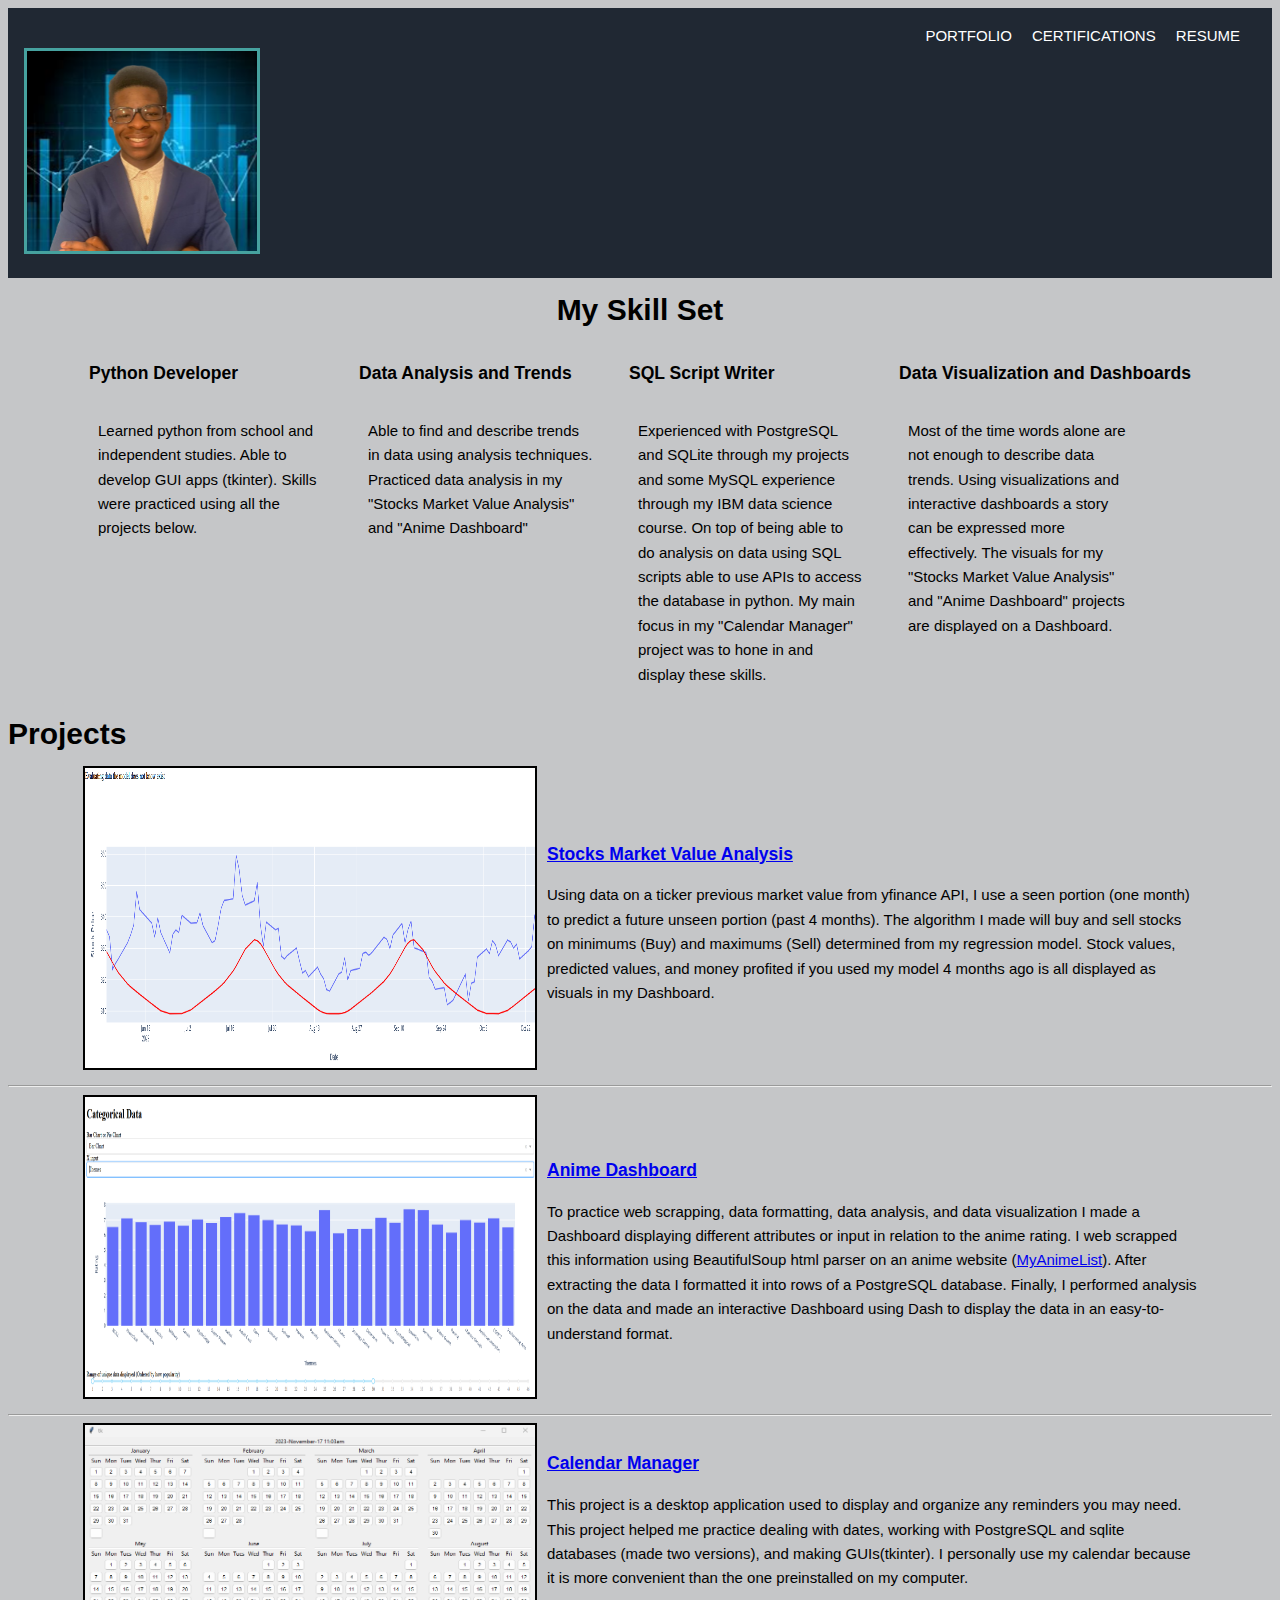
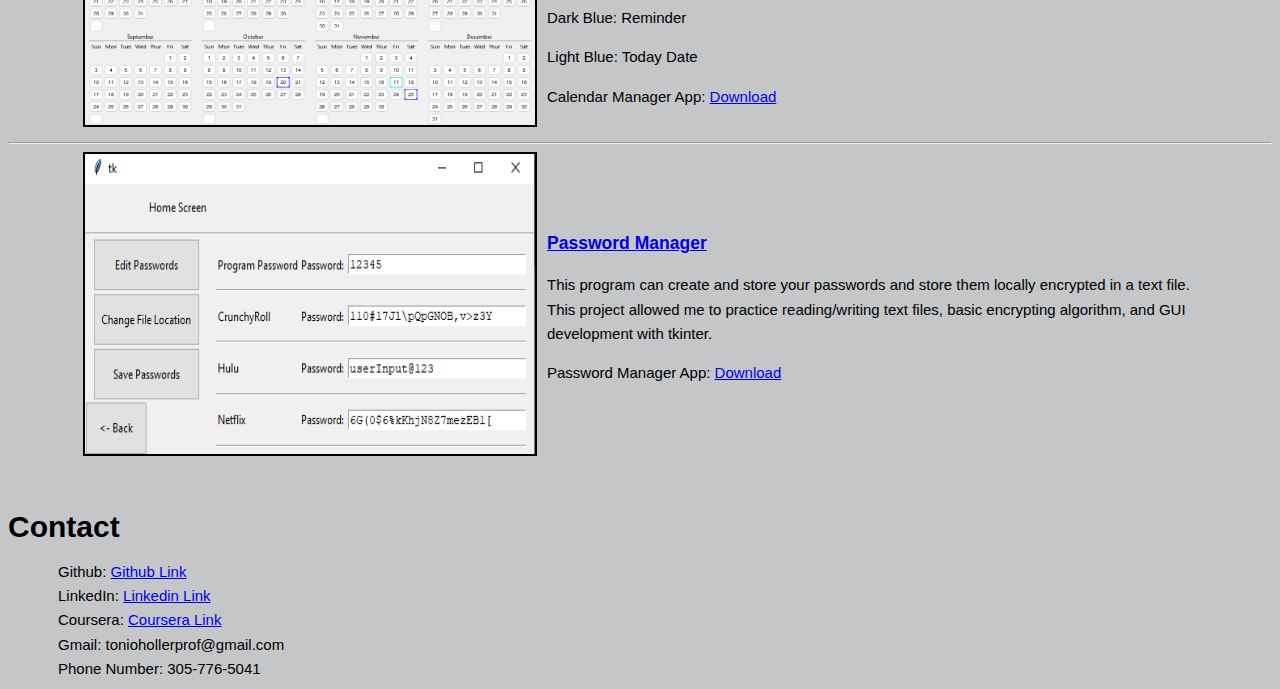
==== commit 21308693: "Removed Dashboards (Need to put them up)" ====
--- a/index.html
+++ b/index.html
@@ -80,8 +80,7 @@
                 <p>Using data on a ticker previous market value from yfinance API, I use a seen portion (one month) to
                     predict a future unseen portion (past 4 months). The algorithm I made will buy and sell stocks on
                     minimums (Buy) and maximums (Sell) determined from my regression model. Stock values, predicted values,
-                    and money profited if you used my model 4 months ago is all displayed as visuals in my Dashboard.
-                (<a href="https://stock-analysis-project-699427999309.herokuapp.com/">My Dashboard</a> )</p>
+                    and money profited if you used my model 4 months ago is all displayed as visuals in my Dashboard.</p>
             </div>
         </div>
 
@@ -106,7 +105,7 @@
                     (<a href="https://myanimelist.net/anime.php">MyAnimeList</a>). After extracting the data I formatted it
                     into rows of a PostgreSQL database. Finally, I performed analysis on the data and made an interactive
                     Dashboard using Dash to display the data in an easy-to-understand format.
-                    (<a href="https://scrapping-anime-info-b29aa4b504b8.herokuapp.com/">My Dashboard</a> )</p>
+                    </p>
             </div>
         </div>
 
